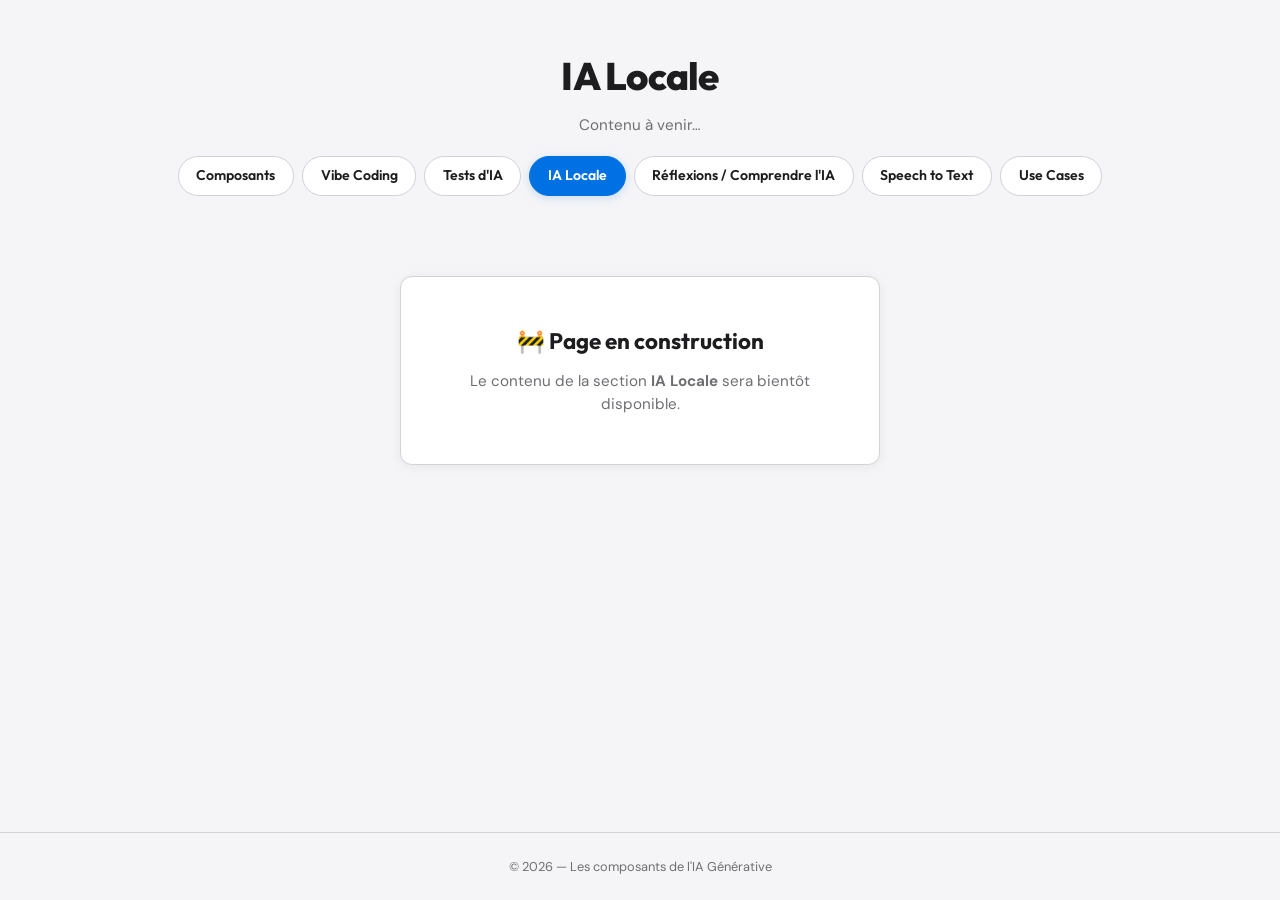
==== ia-locale.html @ e3e525ad "feat: ajout navigation multi-pages avec bandeau de boutons et pages placeholder" ====
<!DOCTYPE html>
<html lang="fr">
<head>
  <meta charset="UTF-8" />
  <meta name="viewport" content="width=device-width, initial-scale=1.0" />
  <title>IA Locale — IA Générative</title>
  <link rel="icon" href="images/favicon.ico" />
  <link rel="preconnect" href="https://fonts.googleapis.com" />
  <link rel="preconnect" href="https://fonts.gstatic.com" crossorigin />
  <link href="https://fonts.googleapis.com/css2?family=DM+Sans:ital,opsz,wght@0,9..40,300..800;1,9..40,300..800&family=Outfit:wght@400;600;700;800&display=swap" rel="stylesheet" />
  <link rel="stylesheet" href="style.css" />
</head>
<body>

  <header class="site-header">
    <h1>IA Locale</h1>
    <p class="subtitle">Contenu à venir…</p>
    <nav class="site-nav">
      <a class="nav__link" href="index.html">Composants</a>
      <a class="nav__link" href="vibe-coding.html">Vibe Coding</a>
      <a class="nav__link" href="tests-ia.html">Tests d'IA</a>
      <a class="nav__link nav__link--active" href="ia-locale.html" aria-current="page">IA Locale</a>
      <a class="nav__link" href="reflexions.html">Réflexions / Comprendre l'IA</a>
      <a class="nav__link" href="speech-to-text.html">Speech to Text</a>
      <a class="nav__link" href="use-cases.html">Use Cases</a>
    </nav>
  </header>

  <main class="main-layout">
    <section class="placeholder-section">
      <div class="placeholder-card">
        <h2>🚧 Page en construction</h2>
        <p>Le contenu de la section <strong>IA Locale</strong> sera bientôt disponible.</p>
      </div>
    </section>
  </main>

  <footer class="site-footer">
    <p>© 2026 — Les composants de l'IA Générative</p>
  </footer>

</body>
</html>
---- style.css ----
/* ═══════════════════════════════════════════════════════
   Composants de l'IA Générative — Stylesheet
   ═══════════════════════════════════════════════════════ */

:root {
  --color-bg:          #F5F5F7;
  --color-surface:     #FFFFFF;
  --color-text:        #1D1D1F;
  --color-text-muted:  #6E6E73;
  --color-accent:      #0071E3;
  --color-accent-glow: rgba(0, 113, 227, 0.18);
  --color-border:      #D2D2D7;
  --color-center-bg:   #C5E1A5;
  --color-right-bg:    #E3F2FD;
  --radius:            12px;
  --radius-sm:         8px;
  --shadow-card:       0 2px 12px rgba(0,0,0,0.06);
  --shadow-hover:      0 4px 24px rgba(0,0,0,0.10);
  --shadow-active:     0 0 0 3px var(--color-accent), 0 4px 20px var(--color-accent-glow);
  --font-display:      'Outfit', sans-serif;
  --font-body:         'DM Sans', sans-serif;
  --transition:        0.25s cubic-bezier(0.4, 0, 0.2, 1);
}

/* ── Reset ── */
*, *::before, *::after {
  box-sizing: border-box;
  margin: 0;
  padding: 0;
}

html {
  font-size: 16px;
  scroll-behavior: smooth;
}

body {
  font-family: var(--font-body);
  background: var(--color-bg);
  color: var(--color-text);
  line-height: 1.5;
  min-height: 100vh;
  display: flex;
  flex-direction: column;
  -webkit-font-smoothing: antialiased;
}

/* ── Header ── */
.site-header {
  text-align: center;
  padding: 3rem 1.5rem 1rem;
}

.site-header h1 {
  font-family: var(--font-display);
  font-weight: 800;
  font-size: clamp(1.6rem, 4vw, 2.4rem);
  letter-spacing: -0.02em;
  color: var(--color-text);
}

.subtitle {
  margin-top: 0.5rem;
  color: var(--color-text-muted);
  font-size: 0.95rem;
}

/* ── Navigation ── */
.site-nav {
  display: flex;
  flex-wrap: wrap;
  justify-content: center;
  gap: 0.5rem;
  margin-top: 1.25rem;
}

.nav__link {
  display: inline-flex;
  align-items: center;
  padding: 0.5rem 1.1rem;
  border-radius: 999px;
  font-family: var(--font-display);
  font-weight: 600;
  font-size: 0.88rem;
  color: var(--color-text);
  background: var(--color-surface);
  border: 1.5px solid var(--color-border);
  text-decoration: none;
  transition: background-color var(--transition),
              border-color var(--transition),
              color var(--transition),
              box-shadow var(--transition);
  white-space: nowrap;
}

.nav__link:hover {
  background: var(--color-accent);
  border-color: var(--color-accent);
  color: #fff;
  box-shadow: 0 2px 10px var(--color-accent-glow);
}

.nav__link--active {
  background: var(--color-accent);
  border-color: var(--color-accent);
  color: #fff;
  box-shadow: 0 2px 10px var(--color-accent-glow);
  pointer-events: none;
}

/* ── Main layout ── */
.main-layout {
  flex: 1;
  display: flex;
  flex-direction: column;
  align-items: center;
  gap: 2.5rem;
  padding: 1rem 1.5rem 3rem;
  max-width: 1400px;
  margin: 0 auto;
  width: 100%;
}

@media (min-width: 1100px) {
  .main-layout {
    flex-direction: row;
    align-items: flex-start;
    justify-content: center;
    gap: 3rem;
  }
}

/* ── Schema section ── */
.schema-section {
  flex-shrink: 0;
}

.schema {
  display: grid;
  grid-template-columns: 240px 200px 180px;
  grid-template-rows: repeat(7, auto);
  gap: 6px;
  align-items: stretch;
}

/* ── Colonnes ── */
.schema__col--left {
  display: contents;
}

.schema__col--right {
  display: contents;
}

/* ── Cellules génériques ── */
.cell {
  display: flex;
  align-items: center;
  gap: 0.65rem;
  padding: 0.55rem 0.8rem;
  border: 2px solid transparent;
  border-radius: var(--radius-sm);
  cursor: pointer;
  font-family: var(--font-display);
  font-weight: 700;
  font-size: 0.92rem;
  color: var(--color-text);
  transition: border-color var(--transition),
              box-shadow var(--transition),
              transform var(--transition),
              background-color var(--transition);
  position: relative;
  background: none;
  text-align: left;
  line-height: 1.25;
}

.cell:hover {
  transform: translateY(-1px);
  box-shadow: var(--shadow-hover);
}

.cell:focus-visible {
  outline: 2px solid var(--color-accent);
  outline-offset: 2px;
}

.cell--active {
  border-color: var(--color-accent) !important;
  box-shadow: var(--shadow-active) !important;
  transform: scale(1.02);
}

/* ── Cellules gauche ── */
.cell--left {
  grid-column: 1;
  background-color: var(--cell-bg, #FFF8E1);
  border-color: rgba(0,0,0,0.06);
}

/* ── Cellules droite ── */
.cell--right {
  grid-column: 3;
  background-color: var(--color-right-bg);
  border-color: rgba(0,0,0,0.06);
  justify-content: center;
  flex-direction: column;
  text-align: center;
  padding: 0.8rem 0.6rem;
}

.cell--right .cell__icon {
  order: 2;
}

.cell--right .cell__label {
  order: 1;
}

/* Placement droite : LLM occupe lignes 1-2, Diffusion 3-5, ASR 6-7 */
/* 3 niveaux de bleu comme sur l'image originale */
.cell--right[data-sujet="llm"]             { grid-row: 1 / 3; background-color: #E3F2FD; }
.cell--right[data-sujet="diffusion-model"] { grid-row: 3 / 6; background-color: #BBDEFB; }
.cell--right[data-sujet="asr-model"]       { grid-row: 6 / 8; background-color: #90CAF9; }

/* ── Centre ── */
.schema__center {
  grid-column: 2;
  grid-row: 1 / 8;
  display: flex;
  flex-direction: column;
  align-items: center;
  justify-content: center;
  gap: 1rem;
  background: var(--color-center-bg);
  border: 2px solid transparent;
  border-radius: var(--radius-sm);
  cursor: pointer;
  font-family: var(--font-display);
  font-weight: 700;
  font-size: 1.05rem;
  color: var(--color-text);
  transition: border-color var(--transition),
              box-shadow var(--transition),
              transform var(--transition);
  padding: 1.5rem 1rem;
}

.schema__center:hover {
  transform: translateY(-1px);
  box-shadow: var(--shadow-hover);
}

.schema__center:focus-visible {
  outline: 2px solid var(--color-accent);
  outline-offset: 2px;
}

.schema__center.cell--active {
  border-color: var(--color-accent) !important;
  box-shadow: var(--shadow-active) !important;
  transform: scale(1.02);
}

/* ── Icônes ── */
.cell__icon {
  width: 42px;
  height: 42px;
  object-fit: contain;
  flex-shrink: 0;
}

.cell__icon--center {
  width: 72px;
  height: 72px;
}

/* ── Playlist section ── */
.playlist-section {
  background: var(--color-surface);
  border: 1px solid var(--color-border);
  border-radius: var(--radius);
  box-shadow: var(--shadow-card);
  width: 100%;
  max-width: 520px;
  display: flex;
  flex-direction: column;
  max-height: 80vh;
  overflow: hidden;
}

@media (min-width: 1100px) {
  .playlist-section {
    position: sticky;
    top: 2rem;
    max-height: calc(100vh - 4rem);
  }
}

.playlist-header {
  display: flex;
  align-items: center;
  gap: 0.6rem;
  padding: 1rem 1.25rem;
  border-bottom: 1px solid var(--color-border);
  font-family: var(--font-display);
  font-weight: 600;
  font-size: 1rem;
  color: var(--color-text);
  flex-shrink: 0;
  background: linear-gradient(to bottom, #FAFAFA, var(--color-surface));
}

.playlist-header__icon {
  display: inline-flex;
  align-items: center;
  justify-content: center;
  width: 28px;
  height: 28px;
  border-radius: 50%;
  background: var(--color-accent);
  color: #fff;
  font-size: 0.7rem;
  flex-shrink: 0;
}

.playlist-container {
  overflow-y: auto;
  padding: 1rem 1.25rem;
  display: flex;
  flex-direction: column;
  gap: 1.25rem;
  flex: 1;
}

/* Scrollbar sobre */
.playlist-container::-webkit-scrollbar {
  width: 6px;
}
.playlist-container::-webkit-scrollbar-track {
  background: transparent;
}
.playlist-container::-webkit-scrollbar-thumb {
  background: var(--color-border);
  border-radius: 3px;
}
.playlist-container::-webkit-scrollbar-thumb:hover {
  background: var(--color-text-muted);
}

/* ── Video cards ── */
.video-card {
  animation: fadeSlideIn 0.35s ease both;
}

.video-card__embed {
  position: relative;
  width: 100%;
  padding-top: 56.25%; /* 16:9 */
  border-radius: var(--radius-sm);
  overflow: hidden;
  background: #000;
  box-shadow: 0 2px 8px rgba(0,0,0,0.10);
}

.video-card__embed iframe {
  position: absolute;
  top: 0;
  left: 0;
  width: 100%;
  height: 100%;
}

.video-card__title {
  margin-top: 0.45rem;
  font-size: 0.85rem;
  font-weight: 500;
  color: var(--color-text-muted);
  line-height: 1.35;
}

.playlist-empty {
  text-align: center;
  color: var(--color-text-muted);
  padding: 2rem 1rem;
  font-size: 0.9rem;
}

@keyframes fadeSlideIn {
  from {
    opacity: 0;
    transform: translateY(12px);
  }
  to {
    opacity: 1;
    transform: translateY(0);
  }
}

/* ── Footer ── */
.site-footer {
  text-align: center;
  padding: 1.5rem;
  font-size: 0.8rem;
  color: var(--color-text-muted);
  border-top: 1px solid var(--color-border);
  margin-top: auto;
}

/* ── Placeholder pages ── */
.placeholder-section {
  display: flex;
  justify-content: center;
  align-items: center;
  flex: 1;
  width: 100%;
  padding: 3rem 1rem;
}

.placeholder-card {
  text-align: center;
  background: var(--color-surface);
  border: 1px solid var(--color-border);
  border-radius: var(--radius);
  box-shadow: var(--shadow-card);
  padding: 3rem 2.5rem;
  max-width: 480px;
}

.placeholder-card h2 {
  font-family: var(--font-display);
  font-weight: 700;
  font-size: 1.4rem;
  margin-bottom: 0.75rem;
  color: var(--color-text);
}

.placeholder-card p {
  color: var(--color-text-muted);
  font-size: 0.95rem;
  line-height: 1.5;
}

/* ── Responsive ── */
@media (max-width: 700px) {
  .schema {
    grid-template-columns: 1fr;
    grid-template-rows: auto;
    max-width: 320px;
    margin: 0 auto;
  }

  .schema__col--left,
  .schema__col--right {
    display: flex;
    flex-direction: column;
    gap: 6px;
  }

  .schema__center {
    grid-column: 1;
    grid-row: auto;
    flex-direction: row;
    padding: 1rem;
  }

  .cell--right {
    flex-direction: row;
    text-align: left;
  }

  .cell--right[data-sujet="llm"],
  .cell--right[data-sujet="diffusion-model"],
  .cell--right[data-sujet="asr-model"] {
    grid-row: auto;
  }

  .cell__icon--center {
    width: 48px;
    height: 48px;
  }

  .playlist-section {
    max-height: none;
  }
}
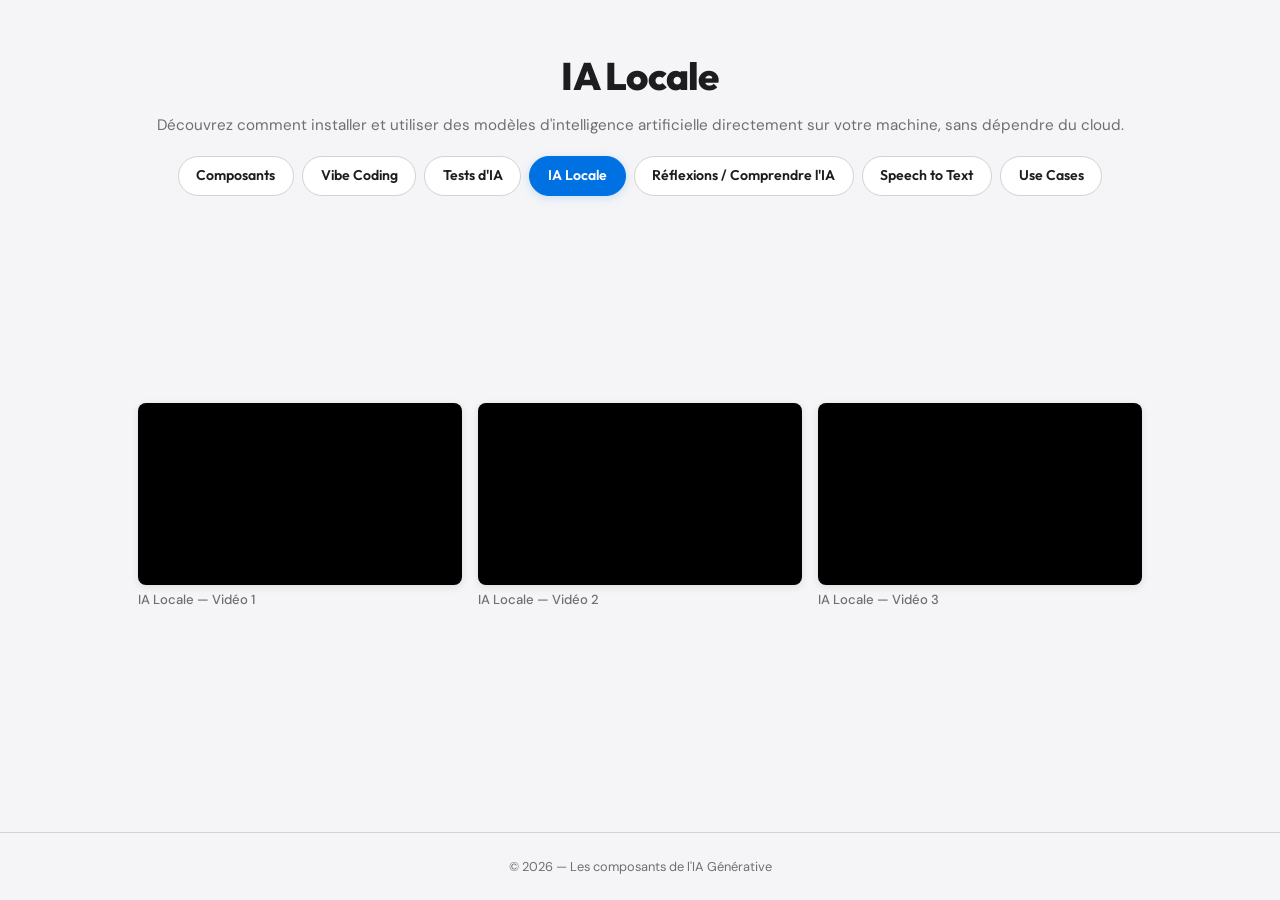
==== commit e639c5a6: "Ajout de la page IA Locale avec 3 vidéos" ====
--- a/ia-locale.html
+++ b/ia-locale.html
@@ -14,7 +14,7 @@
 
   <header class="site-header">
     <h1>IA Locale</h1>
-    <p class="subtitle">Contenu à venir…</p>
+    <p class="subtitle">Découvrez comment installer et utiliser des modèles d'intelligence artificielle directement sur votre machine, sans dépendre du cloud.</p>
     <nav class="site-nav">
       <a class="nav__link" href="index.html">Composants</a>
       <a class="nav__link" href="vibe-coding.html">Vibe Coding</a>
@@ -26,11 +26,37 @@
     </nav>
   </header>
 
-  <main class="main-layout">
-    <section class="placeholder-section">
-      <div class="placeholder-card">
-        <h2>🚧 Page en construction</h2>
-        <p>Le contenu de la section <strong>IA Locale</strong> sera bientôt disponible.</p>
+  <main class="main-layout main-layout--wide">
+    <section class="vc-section">
+      <div class="vc-app__videos">
+            <div class="vc-video">
+              <div class="vc-video__embed">
+                <iframe src="https://www.youtube-nocookie.com/embed/qhCH237rC9c"
+                  title="IA Locale — Vidéo 1" frameborder="0"
+                  allow="autoplay; fullscreen"
+                  referrerpolicy="strict-origin-when-cross-origin" allowfullscreen></iframe>
+              </div>
+              <p class="vc-video__title">IA Locale — Vidéo 1</p>
+            </div>
+            <div class="vc-video">
+              <div class="vc-video__embed">
+                <iframe src="https://www.youtube-nocookie.com/embed/a7AkWmHmD3U"
+                  title="IA Locale — Vidéo 2" frameborder="0"
+                  allow="autoplay; fullscreen"
+                  referrerpolicy="strict-origin-when-cross-origin" allowfullscreen></iframe>
+              </div>
+              <p class="vc-video__title">IA Locale — Vidéo 2</p>
+            </div>
+            <div class="vc-video">
+              <div class="vc-video__embed">
+                <iframe src="https://www.youtube-nocookie.com/embed/0wq97uCeKx4"
+                  title="IA Locale — Vidéo 3" frameborder="0"
+                  allow="autoplay; fullscreen"
+                  referrerpolicy="strict-origin-when-cross-origin" allowfullscreen></iframe>
+              </div>
+              <p class="vc-video__title">IA Locale — Vidéo 3</p>
+            </div>
+
       </div>
     </section>
   </main>
--- a/style.css
+++ b/style.css
@@ -407,6 +407,128 @@
   margin-top: auto;
 }
 
+/* ── Layout wide (Vibe Coding, etc.) ── */
+.main-layout--wide {
+  max-width: 1100px;
+}
+
+@media (min-width: 1100px) {
+  .main-layout--wide {
+    flex-direction: column;
+    align-items: center;
+  }
+}
+
+/* ── Vibe Coding section ── */
+.vc-section {
+  width: 100%;
+  display: flex;
+  flex-direction: column;
+  gap: 2.5rem;
+}
+
+.vc-app {
+  background: var(--color-surface);
+  border: 1px solid var(--color-border);
+  border-radius: var(--radius);
+  box-shadow: var(--shadow-card);
+  overflow: hidden;
+}
+
+.vc-app__header {
+  display: flex;
+  align-items: center;
+  gap: 1rem;
+  padding: 1.25rem 1.5rem;
+  border-bottom: 1px solid var(--color-border);
+  background: linear-gradient(to bottom, #FAFAFA, var(--color-surface));
+}
+
+.vc-app__icon {
+  width: 56px;
+  height: 56px;
+  object-fit: contain;
+  border-radius: var(--radius-sm);
+  flex-shrink: 0;
+}
+
+.vc-app__header--no-icon {
+  padding: 1.25rem 1.5rem;
+}
+
+.vc-app__info {
+  min-width: 0;
+}
+
+.vc-app__name {
+  font-family: var(--font-display);
+  font-weight: 700;
+  font-size: 1.15rem;
+  color: var(--color-text);
+  margin: 0;
+}
+
+.vc-app__desc {
+  margin-top: 0.2rem;
+  font-size: 0.88rem;
+  color: var(--color-text-muted);
+  line-height: 1.4;
+}
+
+.vc-app__videos {
+  display: flex;
+  flex-wrap: wrap;
+  gap: 1rem;
+  padding: 1.25rem 1.5rem;
+}
+
+.vc-video {
+  flex: 1 1 280px;
+  max-width: 360px;
+  animation: fadeSlideIn 0.35s ease both;
+}
+
+.vc-video__embed {
+  position: relative;
+  width: 100%;
+  padding-top: 56.25%; /* 16:9 */
+  border-radius: var(--radius-sm);
+  overflow: hidden;
+  background: #000;
+  box-shadow: 0 2px 8px rgba(0,0,0,0.10);
+}
+
+.vc-video__embed iframe {
+  position: absolute;
+  top: 0;
+  left: 0;
+  width: 100%;
+  height: 100%;
+}
+
+.vc-video__title {
+  margin-top: 0.4rem;
+  font-size: 0.82rem;
+  font-weight: 500;
+  color: var(--color-text-muted);
+  line-height: 1.3;
+}
+
+@media (max-width: 700px) {
+  .vc-app__header {
+    flex-direction: column;
+    text-align: center;
+  }
+
+  .vc-app__videos {
+    justify-content: center;
+  }
+
+  .vc-video {
+    max-width: 100%;
+  }
+}
+
 /* ── Placeholder pages ── */
 .placeholder-section {
   display: flex;
